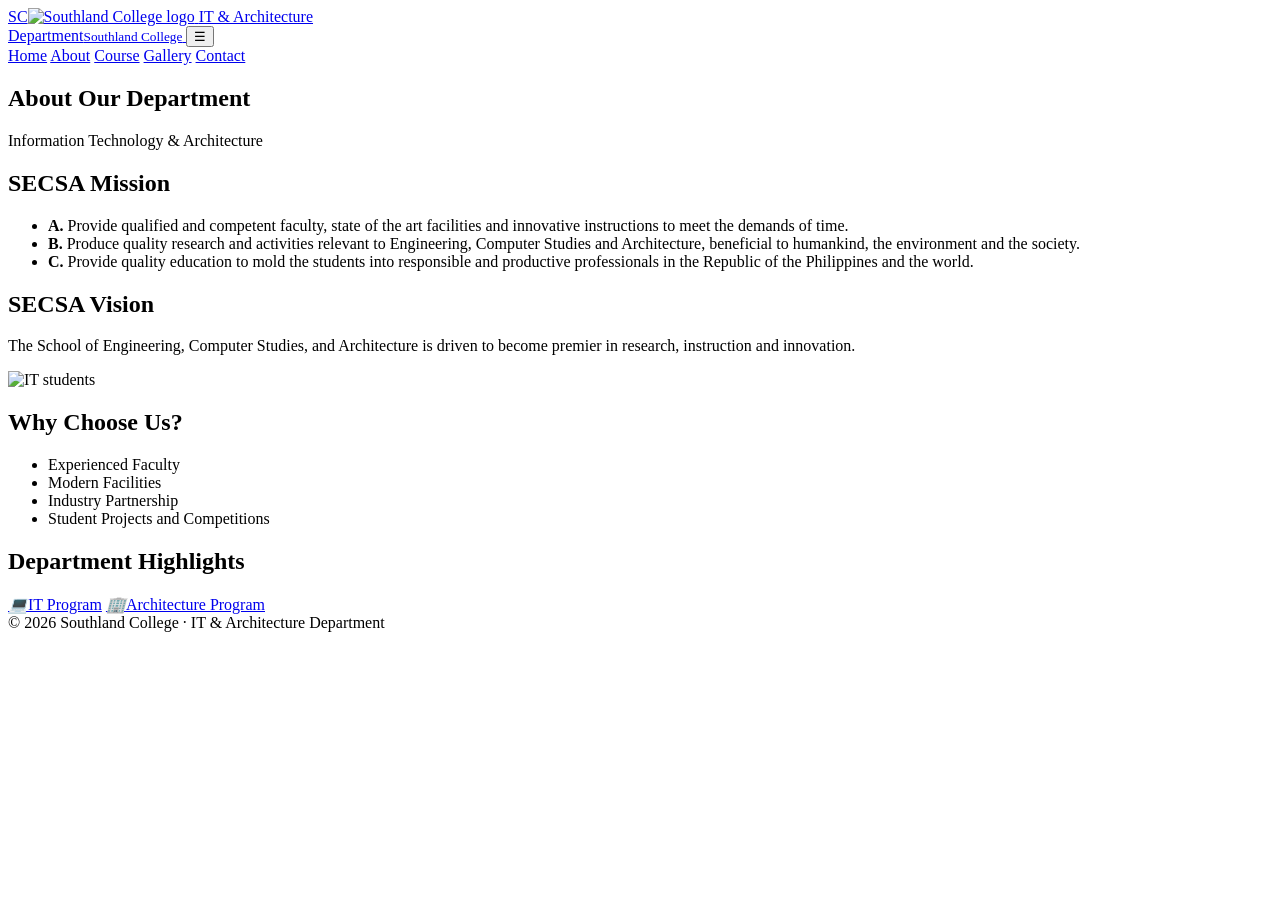
==== about.html @ 95be0781 "Add files via upload" ====
<!DOCTYPE html>
<html lang="en">
<head>
<meta charset="UTF-8">
<meta name="viewport" content="width=device-width, initial-scale=1.0">
<title>About | IT &amp; Architecture Department</title>
<link rel="stylesheet" href="https://fonts.googleapis.com/css2?family=Poppins:wght@400;500;600;700&display=swap">
<link rel="stylesheet" href="css/style.css">
</head>
<body>

<!-- HEADER -->
<header>
  <div class="wrap bar">
    <a class="brand" href="index.html">
      <span class="logo">SC<img src="images/SECSA logo.jpg" alt="Southland College logo"></span>
      <span class="t">IT &amp; Architecture<br>Department<small>Southland College</small></span>
    </a>
    <button class="menu-btn" onclick="toggleMenu()" aria-label="Menu">☰</button>
    <nav class="nav" id="nav">
      <a href="index.html">Home</a>
      <a href="about.html">About</a>
      <a href="courses.html">Course</a>
      <a href="gallery.html">Gallery</a>
      <a href="contact.html">Contact</a>
    </nav>
  </div>
</header>

<!-- BANNER -->
<section class="banner">
  <div class="wrap">
    <div>
      <h1>About Our Department</h1>
      <p>Information Technology &amp; Architecture</p>
    </div>
  </div>
</section>

<!-- MISSION, VISION -->
<section class="hexbg">
  <div class="wrap about-grid">
    <div class="vm-block">
      <h2>SECSA Mission</h2>
      <ul class="mission-list">
        <li><strong>A.</strong> Provide qualified and competent faculty, state of the art facilities and innovative instructions to meet the demands of time.</li>
        <li><strong>B.</strong> Produce quality research and activities relevant to Engineering, Computer Studies and Architecture, beneficial to humankind, the environment and the society.</li>
        <li><strong>C.</strong> Provide quality education to mold the students into responsible and productive professionals in the Republic of the Philippines and the world.</li>
      </ul>
    </div>
    <div class="vm-block">
      <h2>SECSA Vision</h2>
      <p>The School of Engineering, Computer Studies, and Architecture is driven to become premier in research, instruction and innovation.</p>
    </div>
  </div>
  <div class="wrap about-grid second">
    <div class="about-img"><img src="images/7.jpg" alt="IT students"></div>
    <div class="why">
      <h2>Why Choose Us?</h2>
      <ul>
        <li>Experienced Faculty</li>
        <li>Modern Facilities</li>
        <li>Industry Partnership</li>
        <li>Student Projects and Competitions</li>
      </ul>
    </div>
  </div>
</section>

<!-- DEPARTMENT HIGHLIGHTS -->
<section class="highlights">
  <div class="wrap">
    <h2>Department Highlights</h2>
    <div class="hl">
      <a href="courses.html"><i>💻</i>IT Program</a>
      <a href="courses.html"><i>🏢</i>Architecture Program</a>
    </div>
  </div>
</section>

<!-- FOOTER -->
<footer>© 2026 Southland College · IT &amp; Architecture Department</footer>

<script src="js/main.js"></script>
</body>
</html>
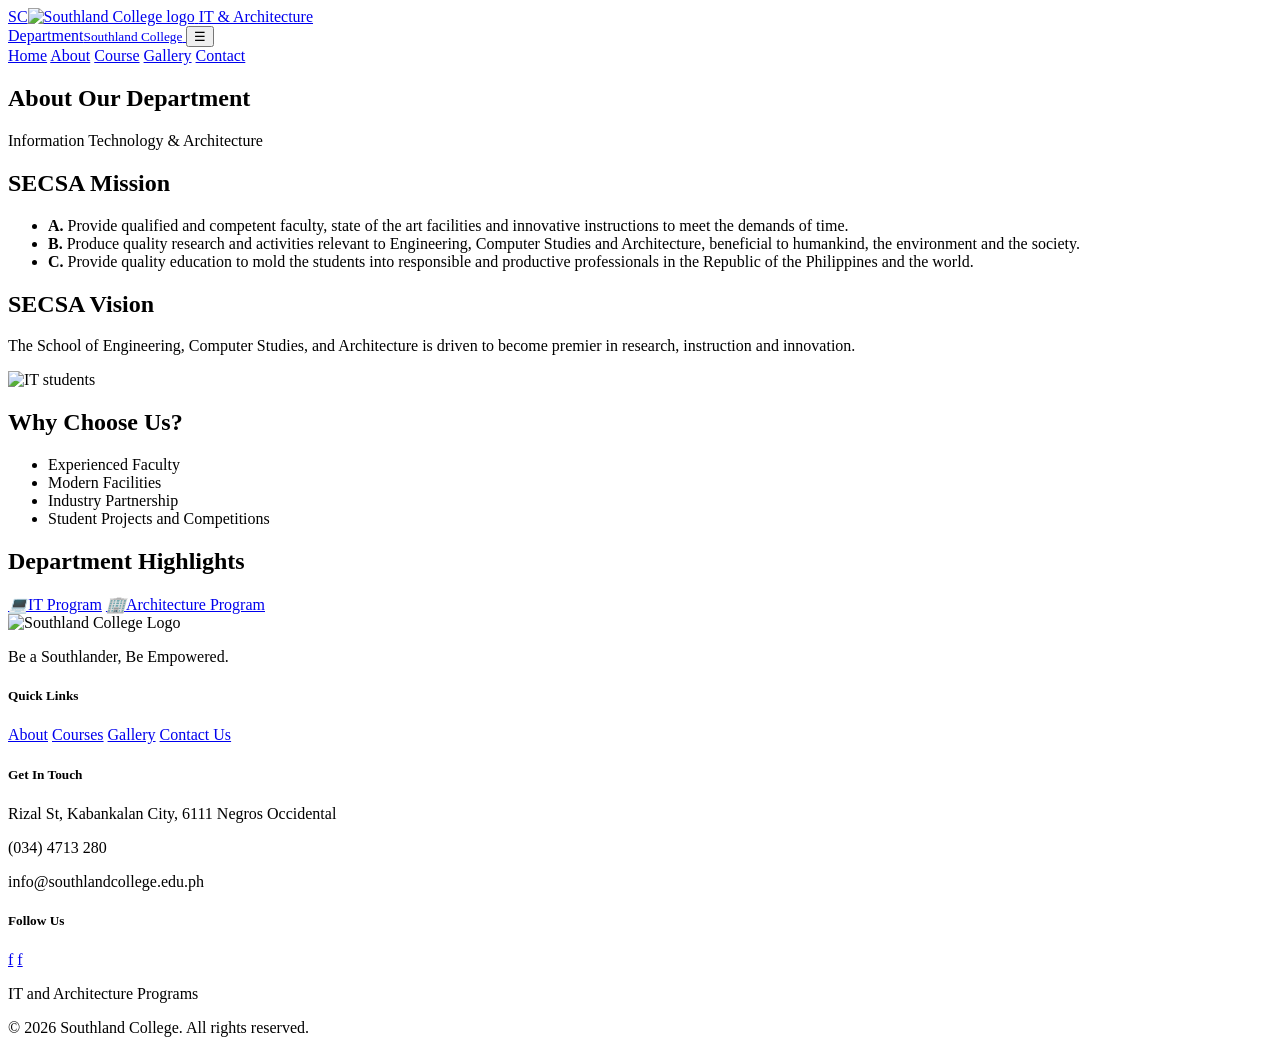
==== commit 78aaed67: "Add files via upload" ====
--- a/about.html
+++ b/about.html
@@ -79,7 +79,50 @@
 </section>
 
 <!-- FOOTER -->
-<footer>© 2026 Southland College · IT &amp; Architecture Department</footer>
+<footer class="footer">
+    <div class="footer-container">
+
+        <!-- SCHOOL LOGO -->
+        <div class="footer-col footer-brand">
+            <img src="images/sc-logo-min.png" alt="Southland College Logo">
+            <p>Be a Southlander, Be Empowered.</p>
+        </div>
+
+        <!-- QUICK LINKS -->
+        <div class="footer-col">
+            <h5>Quick Links</h5>
+            <a href="about.html">About</a>
+            <a href="courses.html">Courses</a>
+            <a href="gallery.html">Gallery</a>
+            <a href="contact.html">Contact Us</a>
+        </div>
+
+        <!-- CONTACT INFORMATION -->
+        <div class="footer-col">
+            <h5>Get In Touch</h5>
+            <p>Rizal St, Kabankalan City, 6111 Negros Occidental</p>
+            <p>(034) 4713 280</p>
+            <p>info@southlandcollege.edu.ph</p>
+        </div>
+
+        <!-- SOCIAL MEDIA -->
+        <div class="footer-col">
+            <h5>Follow Us</h5>
+            <div class="social-links">
+                <a href="https://www.facebook.com/SCHospitalityAndTourismManagement">f</a>
+                <a href="https://www.facebook.com/profile.php?id=100076249831275">f</a>
+            </div>
+        </div>
+
+    </div>
+
+    <!-- FOOTER BOTTOM -->
+    <div class="footer-bottom">
+        <p>IT and Architecture Programs</p>
+        <p>© 2026 Southland College. All rights reserved.</p>
+
+    </div>
+</footer>
 
 <script src="js/main.js"></script>
 </body>
